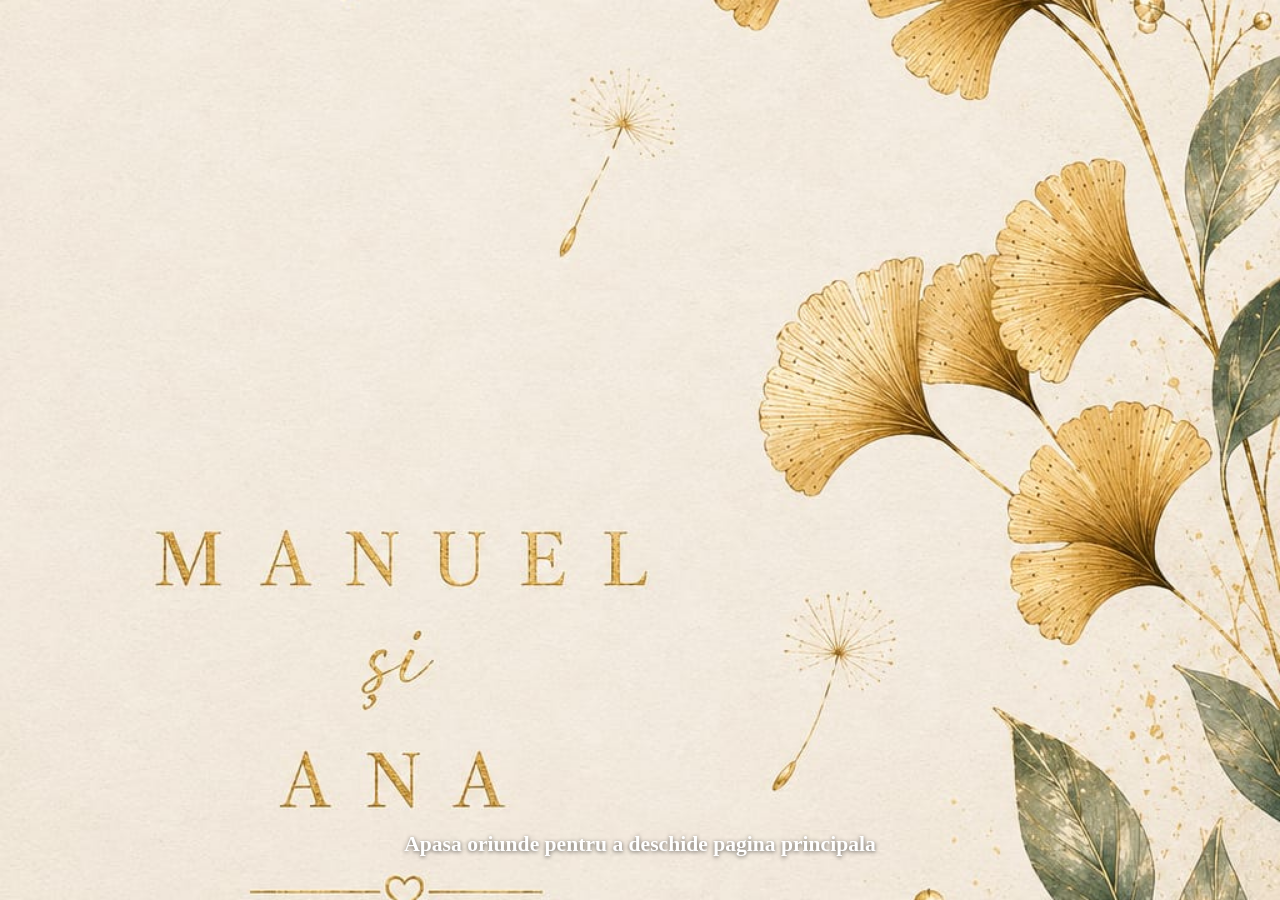
==== index.html @ 68e66654 "Address validation feedback" ====
<!DOCTYPE html>
<html lang="ro">
<head>
    <meta charset="UTF-8">
    <meta name="viewport" content="width=device-width, initial-scale=1.0">
    <title>Invitatie - Main Page</title>
    <link rel="stylesheet" href="css/style.css">
</head>
<body>
    <section id="splashScreen" class="splash-screen active" aria-label="Intro" tabindex="0">
        <div class="splash-content">
            <img id="splash-photo" src="images/intro.jpg" alt="Invitatie" class="splash-photo" loading="eager" fetchpriority="high">
            <p class="enter-text">Apasa oriunde pentru a deschide pagina principala</p>
        </div>
    </section>

    <main id="mainContent" class="main-page hidden">
        <section class="main-photo-section">
            <img src="images/couple.jpg" alt="Fotografia principală" class="main-photo" loading="eager" fetchpriority="high">
        </section>

        <nav class="main-menu" aria-label="Meniu principal">
            <a class="menu-button" href="cununie.html">Cununia religioasa - momente</a>
            <a class="menu-button" href="confirmare.html">Confirmare</a>
            <a class="menu-button" href="locatie.html">Locatie</a>
            <a class="menu-button" href="preferinte.html">Preferinte</a>
        </nav>
    </main>

    <script src="js/script.js"></script>
</body>
</html>
---- css/style.css ----
/* ============================================
   General Styles & Reset
   ============================================ */

* {
    margin: 0;
    padding: 0;
    box-sizing: border-box;
}

:root {
    --primary-color: #9b7b63;
    --primary-color-dark: #7f624e;
    --secondary-color: #e6d2bf;
    --invitation-green: #155724;
    --invitation-green-rgb: 21, 87, 36;
    --text-color: #333;
    --border-radius: 10px;
    --transition: all 0.3s ease;
    --mobile-photo-max-height: 58vh;
    --main-menu-mobile-btn-max-width: 44vw;
}

html,
body {
    width: 100%;
    height: 100%;
}

body {
    font-family: 'Georgia', serif;
    line-height: 1.5;
    color: var(--text-color);
    background-color: #f8f1e7;
    background-image: url('../images/photo.jpg');
    background-attachment: fixed;
    background-size: cover;
    background-position: center;
    overflow-x: hidden;
}

.hidden {
    display: none !important;
}

/* ============================================
   Intro screen
   ============================================ */

.splash-screen {
    position: fixed;
    inset: 0;
    width: 100%;
    min-height: 100vh;
    min-height: 100svh;
    display: none;
    overflow: hidden;
    cursor: pointer;
    background: #000;
}

.splash-screen.active {
    display: flex;
}

.splash-content {
    width: 100%;
    min-height: 100vh;
    min-height: 100svh;
    position: relative;
    display: flex;
    flex-direction: column;
    align-items: center;
    justify-content: flex-end;
    padding: 0 1.5rem 2.5rem;
}

.splash-photo {
    position: absolute;
    inset: 0;
    width: 100%;
    height: 100%;
    object-fit: cover;
    object-position: center;
}

.enter-text {
    position: relative;
    z-index: 1;
    color: #fff;
    text-shadow: 0 1px 4px rgba(0, 0, 0, 0.6);
    font-size: clamp(1rem, 2.5vw, 1.35rem);
    font-weight: 700;
    text-align: center;
}

/* ============================================
   Main page: one-screen, no scroll
   ============================================ */

.main-page {
    min-height: 100vh;
    min-height: 100svh;
    position: relative;
    overflow: hidden;
    padding: 0;
}

.main-photo-section {
    position: absolute;
    inset: 0;
    width: 100%;
    height: 100%;
}

.main-photo {
    width: 100%;
    height: 100%;
    object-fit: cover;
    object-position: center;
}

.main-menu {
    position: absolute;
    left: 0;
    right: 0;
    bottom: clamp(0.75rem, 3vh, 1.75rem);
    z-index: 1;
    isolation: isolate;
    display: grid;
    grid-template-columns: 1fr 1fr;
    grid-template-rows: auto auto;
    column-gap: clamp(0.75rem, 3vw, 1.5rem);
    row-gap: 0.5rem;
    padding-inline: clamp(0.75rem, 4vw, 1.5rem);
}

.main-menu::before {
    content: "";
    position: absolute;
    inset: -1.25rem 0 -1rem;
    background: linear-gradient(to top, rgba(0, 0, 0, 0.35), rgba(0, 0, 0, 0));
    z-index: -1;
}

.main-menu .menu-button {
    min-width: 0;
    max-width: 210px;
    width: 100%;
    flex: 0 0 auto;
    padding: 0.5rem 0.7rem;
    min-height: 38px;
    font-size: 0.88rem;
    background: rgba(var(--invitation-green-rgb), 0.2);
    border: 1px solid rgba(255, 255, 255, 0.7);
    text-shadow: 0 1px 3px rgba(0, 0, 0, 0.75);
}

.main-menu .menu-button:nth-child(1) {
    grid-column: 1;
    grid-row: 1;
    justify-self: start;
}

.main-menu .menu-button:nth-child(2) {
    grid-column: 1;
    grid-row: 2;
    justify-self: start;
}

.main-menu .menu-button:nth-child(3) {
    grid-column: 2;
    grid-row: 1;
    justify-self: end;
}

.main-menu .menu-button:nth-child(4) {
    grid-column: 2;
    grid-row: 2;
    justify-self: end;
}

.menu-button,
.back-home,
.btn-submit {
    display: inline-flex;
    align-items: center;
    justify-content: center;
    text-align: center;
    text-decoration: none;
    padding: 0.75rem 1rem;
    border-radius: var(--border-radius);
    color: #fff;
    background: linear-gradient(135deg, var(--primary-color), var(--primary-color-dark));
    font-weight: 700;
    letter-spacing: 0.2px;
    transition: var(--transition);
    min-height: 44px;
    border: none;
    cursor: pointer;
}

.menu-button:hover,
.back-home:hover,
.btn-submit:hover {
    transform: translateY(-2px);
}

.menu-button {
    min-width: 180px;
    flex: 1 1 180px;
    max-width: 250px;
}
/* ============================================
   Shared sub-pages style
   ============================================ */

.sub-page {
    min-height: 100vh;
    min-height: 100svh;
    width: min(100%, 900px);
    margin: 0 auto;
    padding: clamp(1.25rem, 4vw, 2rem) 1rem;
    display: flex;
    flex-direction: column;
    gap: 1.25rem;
}

.placeholder-text {
    text-align: center;
    font-size: 1.05rem;
}

.cununie-gallery {
    display: grid;
    grid-template-columns: repeat(auto-fit, minmax(220px, 1fr));
    gap: 1rem;
}

.cununie-gallery img {
    width: 100%;
    border-radius: var(--border-radius);
    object-fit: cover;
    background: #fff;
}

.rsvp-form {
    max-width: 560px;
    width: 100%;
    margin: 0 auto;
    background: rgba(255, 255, 255, 0.75);
    padding: 1.2rem;
    border-radius: var(--border-radius);
}

.form-group {
    margin-bottom: 1rem;
}

.form-group label {
    display: block;
    margin-bottom: 0.45rem;
    font-weight: 600;
    color: var(--invitation-green);
}

.form-group input,
.form-group select {
    width: 100%;
    padding: 0.75rem;
    border: 2px solid #ddd;
    border-radius: 5px;
    font-size: 1rem;
}

.btn-submit {
    width: 100%;
}

.back-home {
    width: 100%;
    max-width: 210px;
    margin: 0.5rem auto 0;
    padding: 0.5rem 0.7rem;
    min-height: 38px;
    font-size: 0.88rem;
    background: rgba(var(--invitation-green-rgb), 0.2);
    border: 1px solid rgba(255, 255, 255, 0.7);
    text-shadow: 0 1px 3px rgba(0, 0, 0, 0.75);
}

@media (max-width: 640px) {
    .main-page,
    .sub-page {
        padding-inline: 0.75rem;
    }

    .main-page {
        padding-inline: 0;
    }

    .main-menu .menu-button {
        max-width: var(--main-menu-mobile-btn-max-width);
        padding: 0.45rem 0.55rem;
        min-height: 34px;
        font-size: 0.8rem;
    }

    .back-home {
        max-width: var(--main-menu-mobile-btn-max-width);
        padding: 0.45rem 0.55rem;
        min-height: 34px;
        font-size: 0.8rem;
    }
}

@media (max-width: 420px) {
    .menu-button {
        min-width: 100%;
        max-width: none;
    }
}
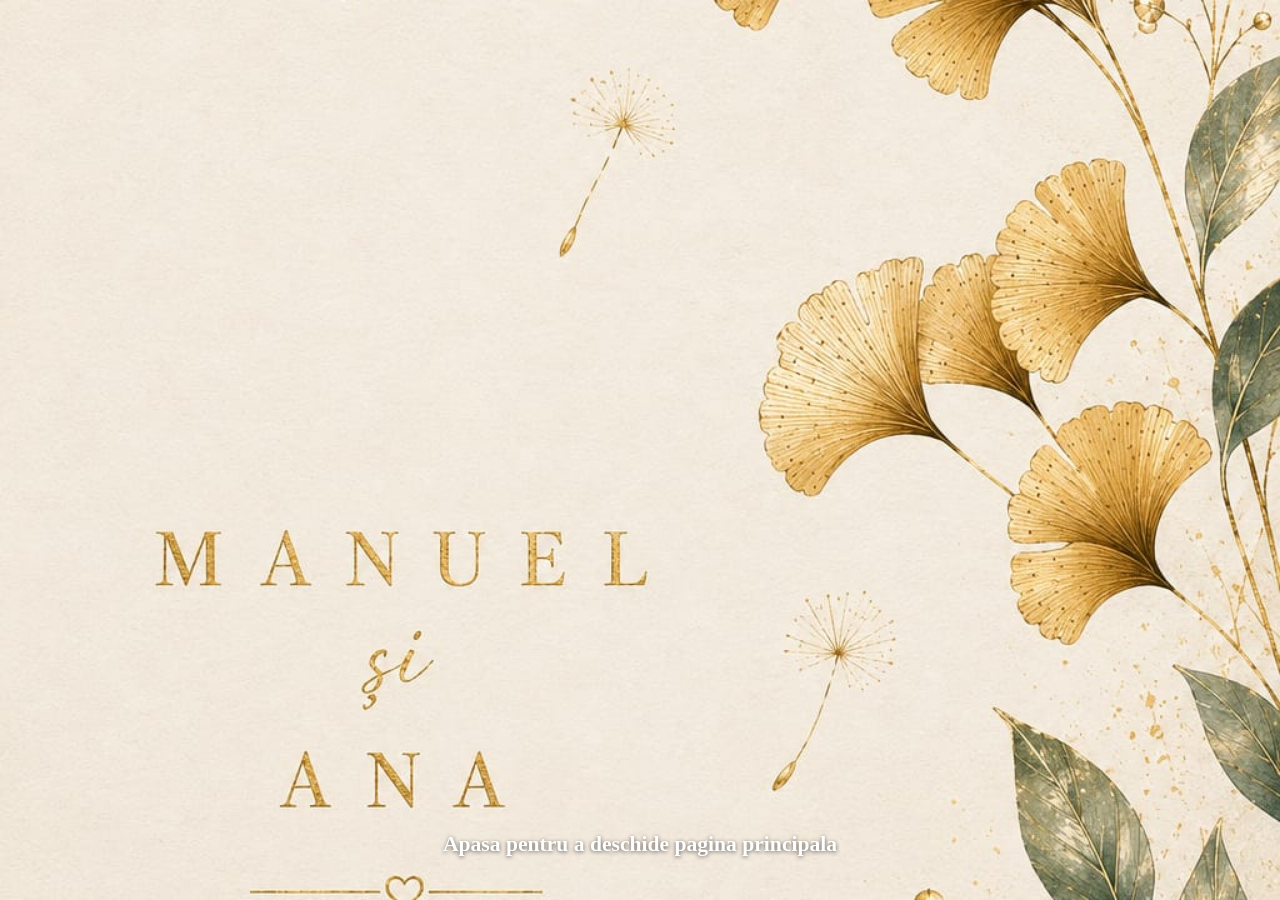
==== commit 69b5e947: "Update splash screen text for clarity" ====
--- a/index.html
+++ b/index.html
@@ -7,10 +7,10 @@
     <link rel="stylesheet" href="css/style.css">
 </head>
 <body>
-    <section id="splashScreen" class="splash-screen active" aria-label="Intro" tabindex="0">
+    <section id="splashScreen" class="splash-screen active" aria-label="Intro" aria-describedby="enterText" role="button" tabindex="0">
         <div class="splash-content">
             <img id="splash-photo" src="images/intro.jpg" alt="Invitatie" class="splash-photo" loading="eager" fetchpriority="high">
-            <p class="enter-text">Apasa oriunde pentru a deschide pagina principala</p>
+            <p id="enterText" class="enter-text">Apasa pentru a deschide pagina principala</p>
         </div>
     </section>
 
--- a/css/style.css
+++ b/css/style.css
@@ -50,9 +50,7 @@
 .splash-screen {
     position: fixed;
     inset: 0;
-    width: 100%;
     min-height: 100vh;
-    min-height: 100svh;
     display: none;
     overflow: hidden;
     cursor: pointer;
@@ -63,10 +61,19 @@
     display: flex;
 }
 
+.splash-screen:hover .enter-text,
+.splash-screen:focus-visible .enter-text {
+    text-decoration: underline;
+}
+
+.splash-screen:focus-visible {
+    outline: 3px solid rgba(255, 255, 255, 0.9);
+    outline-offset: -8px;
+}
+
 .splash-content {
     width: 100%;
     min-height: 100vh;
-    min-height: 100svh;
     position: relative;
     display: flex;
     flex-direction: column;
@@ -100,7 +107,6 @@
 
 .main-page {
     min-height: 100vh;
-    min-height: 100svh;
     position: relative;
     overflow: hidden;
     padding: 0;
@@ -217,13 +223,20 @@
 
 .sub-page {
     min-height: 100vh;
-    min-height: 100svh;
     width: min(100%, 900px);
     margin: 0 auto;
     padding: clamp(1.25rem, 4vw, 2rem) 1rem;
     display: flex;
     flex-direction: column;
     gap: 1.25rem;
+}
+
+@supports (min-height: 100svh) {
+    .splash-content,
+    .main-page,
+    .sub-page {
+        min-height: 100svh;
+    }
 }
 
 .placeholder-text {
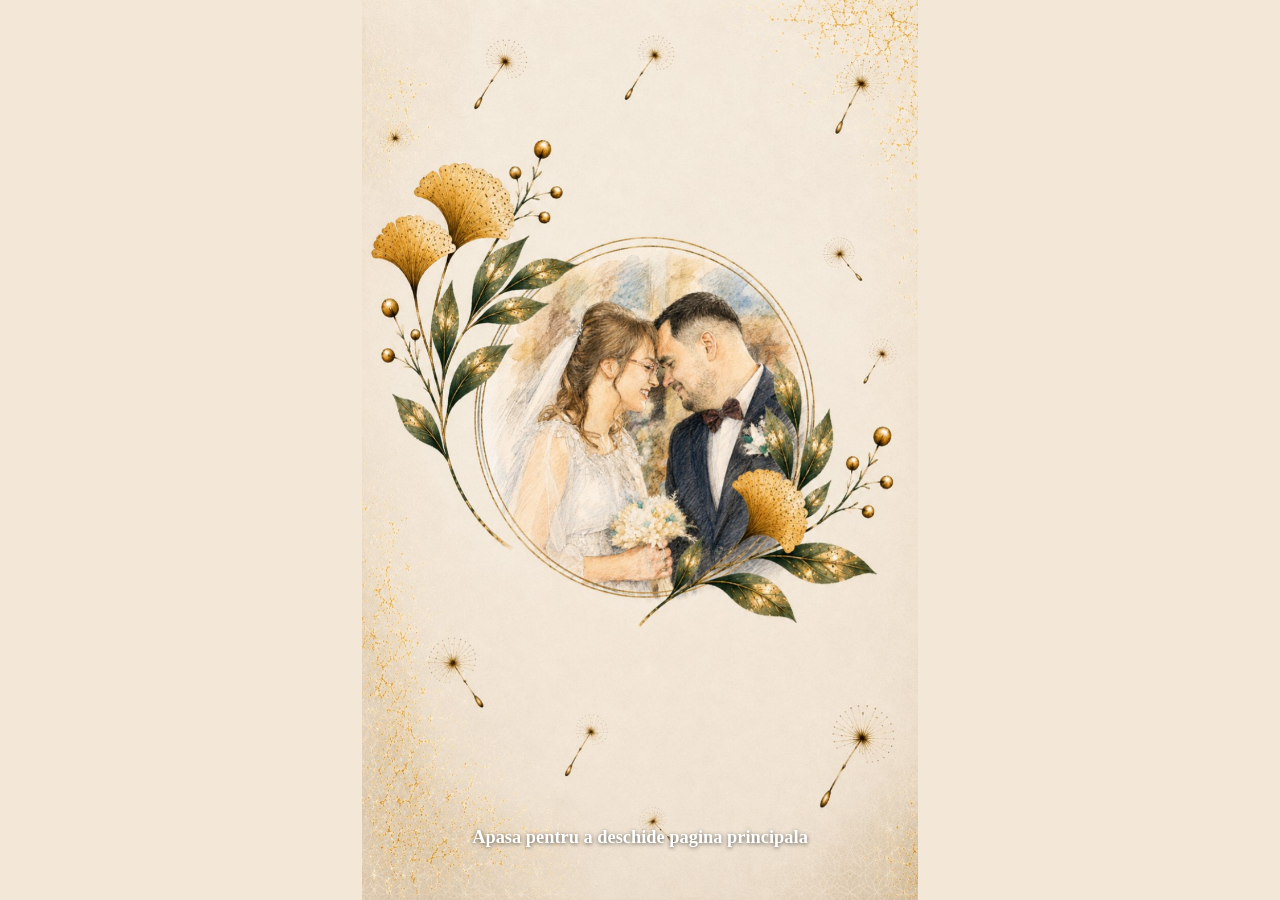
==== commit 535a29b7: "update : buttons deteled , invitation text moved up" ====
--- a/index.html
+++ b/index.html
@@ -16,14 +16,14 @@
 
     <main id="mainContent" class="main-page hidden">
         <section class="main-photo-section">
-            <img src="images/couple.jpg" alt="Fotografia principală" class="main-photo" loading="eager" fetchpriority="high">
+            <img src="images/invitation.jpg" alt="Fotografia principală" class="main-photo" loading="eager" fetchpriority="high">
         </section>
 
         <nav class="main-menu" aria-label="Meniu principal">
-            <a class="menu-button" href="cununie.html">Cununia religioasa - momente</a>
+            <a class="menu-button" href="cununie.html">Cununia religioasa</a>
             <a class="menu-button" href="confirmare.html">Confirmare</a>
             <a class="menu-button" href="locatie.html">Locatie</a>
-            <a class="menu-button" href="preferinte.html">Preferinte</a>
+            <a class="menu-button" href="index.html?view=intro">Intro</a>
         </nav>
     </main>
 
--- a/css/style.css
+++ b/css/style.css
@@ -73,7 +73,7 @@
 
 .splash-content {
     width: 100%;
-    min-height: 100vh;
+    min-height: 100%;
     position: relative;
     display: flex;
     flex-direction: column;
@@ -135,7 +135,7 @@
     isolation: isolate;
     display: grid;
     grid-template-columns: 1fr 1fr;
-    grid-template-rows: auto auto;
+    grid-template-rows: repeat(3, auto);
     column-gap: clamp(0.75rem, 3vw, 1.5rem);
     row-gap: 0.5rem;
     padding-inline: clamp(0.75rem, 4vw, 1.5rem);
@@ -162,28 +162,26 @@
     text-shadow: 0 1px 3px rgba(0, 0, 0, 0.75);
 }
 
-.main-menu .menu-button:nth-child(1) {
+.main-menu .menu-button:nth-child(odd) {
     grid-column: 1;
+    justify-self: start;
+}
+
+.main-menu .menu-button:nth-child(even) {
+    grid-column: 2;
+    justify-self: end;
+}
+
+.main-menu .menu-button:nth-child(-n + 2) {
     grid-row: 1;
-    justify-self: start;
-}
-
-.main-menu .menu-button:nth-child(2) {
-    grid-column: 1;
+}
+
+.main-menu .menu-button:nth-child(n + 3):nth-child(-n + 4) {
     grid-row: 2;
-    justify-self: start;
-}
-
-.main-menu .menu-button:nth-child(3) {
-    grid-column: 2;
-    grid-row: 1;
-    justify-self: end;
-}
-
-.main-menu .menu-button:nth-child(4) {
-    grid-column: 2;
-    grid-row: 2;
-    justify-self: end;
+}
+
+.main-menu .menu-button:nth-child(n + 5) {
+    grid-row: 3;
 }
 
 .menu-button,
@@ -231,11 +229,49 @@
     gap: 1.25rem;
 }
 
+.invitation-page-body {
+    background: #f3e8d8;
+}
+
+.invitation-page {
+    position: relative;
+    min-height: 100vh;
+    display: flex;
+    align-items: stretch;
+    justify-content: center;
+    overflow: hidden;
+}
+
+.invitation-full-image {
+    width: 100%;
+    height: 100vh;
+    object-fit: cover;
+    object-position: center;
+}
+
+.invitation-back {
+    position: fixed;
+    left: 0;
+    right: 0;
+    bottom: clamp(0.75rem, 3vh, 1.75rem);
+    margin: 0 auto;
+    z-index: 1;
+}
+
+.invitation-back:hover {
+    transform: translateY(-2px);
+}
+
 @supports (min-height: 100svh) {
-    .splash-content,
+    .splash-screen,
     .main-page,
-    .sub-page {
+    .sub-page,
+    .invitation-page {
         min-height: 100svh;
+    }
+
+    .invitation-full-image {
+        height: 100svh;
     }
 }
 
@@ -302,6 +338,44 @@
     text-shadow: 0 1px 3px rgba(0, 0, 0, 0.75);
 }
 
+/* Desktop-only fit: show full image and fill side space with themed background */
+@media (min-width: 1024px) {
+    .splash-screen,
+    .main-page,
+    .invitation-page {
+        background-color: #f3e8d8;
+        background-image: url('../images/photo.png');
+        background-size: cover;
+        background-position: center;
+        background-repeat: no-repeat;
+    }
+
+    .splash-photo,
+    .main-photo,
+    .invitation-full-image {
+        object-fit: contain;
+        object-position: center;
+    }
+
+    .main-menu {
+        bottom: clamp(0.5rem, 2vh, 1rem);
+        row-gap: 0.35rem;
+        column-gap: clamp(0.6rem, 2vw, 1.1rem);
+    }
+
+    .main-menu .menu-button {
+        max-width: 190px;
+        padding: 0.4rem 0.6rem;
+        min-height: 34px;
+        font-size: 0.8rem;
+    }
+
+    .enter-text {
+        font-size: clamp(0.95rem, 1.5vw, 1.15rem);
+        margin-bottom: 0.5rem;
+    }
+}
+
 @media (max-width: 640px) {
     .main-page,
     .sub-page {
@@ -319,11 +393,41 @@
         font-size: 0.8rem;
     }
 
-    .back-home {
-        max-width: var(--main-menu-mobile-btn-max-width);
-        padding: 0.45rem 0.55rem;
-        min-height: 34px;
-        font-size: 0.8rem;
+    /* Mobile invitation only: slightly larger image while preserving one-screen fit */
+    .invitation-page {
+        min-height: 100vh;
+        align-items: center;
+    }
+
+    .invitation-full-image {
+        width: 100%;
+        height: 100vh;
+        object-fit: contain;
+        object-position: center;
+        transform: scale(1.05);
+        transform-origin: center center;
+    }
+
+    /* Keep button style/size as main (menu-button style), moved 15% up from previous position */
+    .invitation-back {
+        bottom: max(0.55rem, calc(env(safe-area-inset-bottom) + 0.2rem));
+        width: auto;
+        max-width: 250px;
+        transform: translateY(25%);
+    }
+
+    .invitation-back:hover {
+        transform: translateY(calc(25% - 2px));
+    }
+
+    @supports (height: 100svh) {
+        .invitation-page {
+            min-height: 100svh;
+        }
+
+        .invitation-full-image {
+            height: 100svh;
+        }
     }
 }
 
